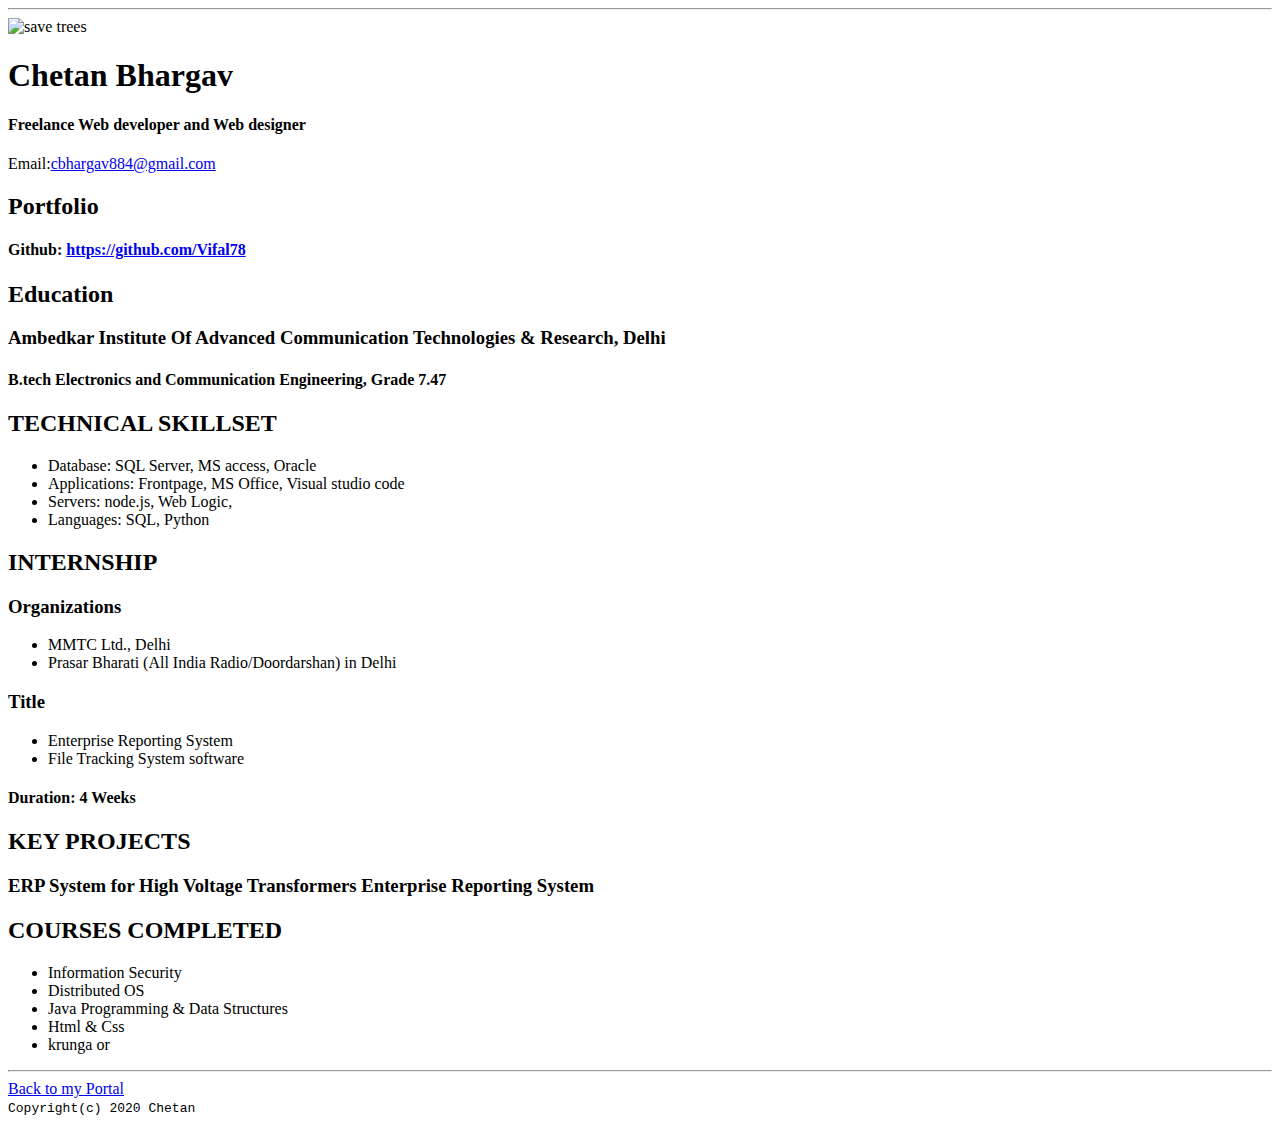
==== resume.html @ d9433530 "Add files via upload" ====
<!DOCTYPE html>
<html lang="en" dir="ltr">
  <head>
    <meta charset="utf-8">
    <title>Chetan Bhargav's Resume</title>
    <link rel="stylesheet" href="C:\Users\91965\Desktop\project\css\master.css">


    <link rel="apple-touch-icon"  sizes="180x180" href="/apple-touch-icon.png" href="C:\Users\91965\Desktop\project\image\apple-touch-icon.png">
    <link rel="icon" type="image/png"  sizes="32x32" href="C:\Users\91965\Desktop\project\image\favicon-32x32.png">
    <link rel="icon" type="image/png" sizes="16x16" href="C:\Users\91965\Desktop\project\image\favicon-16x16.png">
    <link rel="manifest" href="C:\Users\91965\Desktop\project\image\site.webmanifest">

    <meta name="viewport" content="width=device-width, initial-scale-1,shrink-to-fit=no">
    <meta name="name" content="Chetan Bhrgav's Portal">
    <meta name="robots" content="noindex,nofollow">
  </head>
  <body>
    <hr>
    <img src="C:\Users\91965\Desktop\project\image\2.JPG" width="22%" height="7%" alt="save trees">
    <h1>Chetan Bhargav</h1>
    <h4>Freelance Web developer and Web designer</h4>
    <p>Email:<a href="mailto:cbhargav884@gmail.com"  target="_blank">cbhargav884@gmail.com</a></p>
    <h2>Portfolio</h2>
       <p><h4>Github: <a href="https://github.com/Vifal78" target="_blank">https://github.com/Vifal78</a></h4></p>
       <h2>Education</h2>

       <h3>Ambedkar Institute Of Advanced Communication Technologies & Research, Delhi</h3>
       <h4>B.tech Electronics and Communication Engineering, Grade 7.47</h4>

       <h2>TECHNICAL SKILLSET</h2>

       <ul>
         <li>Database: SQL Server, MS access, Oracle</li>
              <li>Applications: Frontpage, MS Office, Visual studio code</li>
              <li> Servers: node.js, Web Logic, </li>
                   <li>Languages: SQL, Python</li>

       </ul>
       <h2>INTERNSHIP</h2>
       <h3>Organizations </h3>
       <ul>
         <li>MMTC Ltd., Delhi</li>
         <li>Prasar Bharati (All India Radio/Doordarshan) in Delhi</li>
       </ul>
       <h3>Title</h3>
       <ul>
         <li> Enterprise Reporting System</li>
         <li>File Tracking System software</li>
       </ul>
       <h4>Duration:
           4 Weeks</h4>
       <h2>KEY PROJECTS</h2>
    <p>   <h3>ERP System for High Voltage Transformers
          Enterprise Reporting System</h3></p>
         <h2>COURSES COMPLETED</h2>
         <ul>
           <li>Information Security</li>
                <li>Distributed OS</li>
                     <li>Java Programming & Data Structures</li>
                          <li>Html & Css</li>
                               <li>krunga or</li>
         </ul>


  </body>
  <hr>
  <footer>
    <a href="C:\Users\91965\Desktop\project\index.html">Back to my Portal</a>
    <br>
  <code>Copyright(c) 2020 Chetan</code>
</br>
    </footer>

</html>
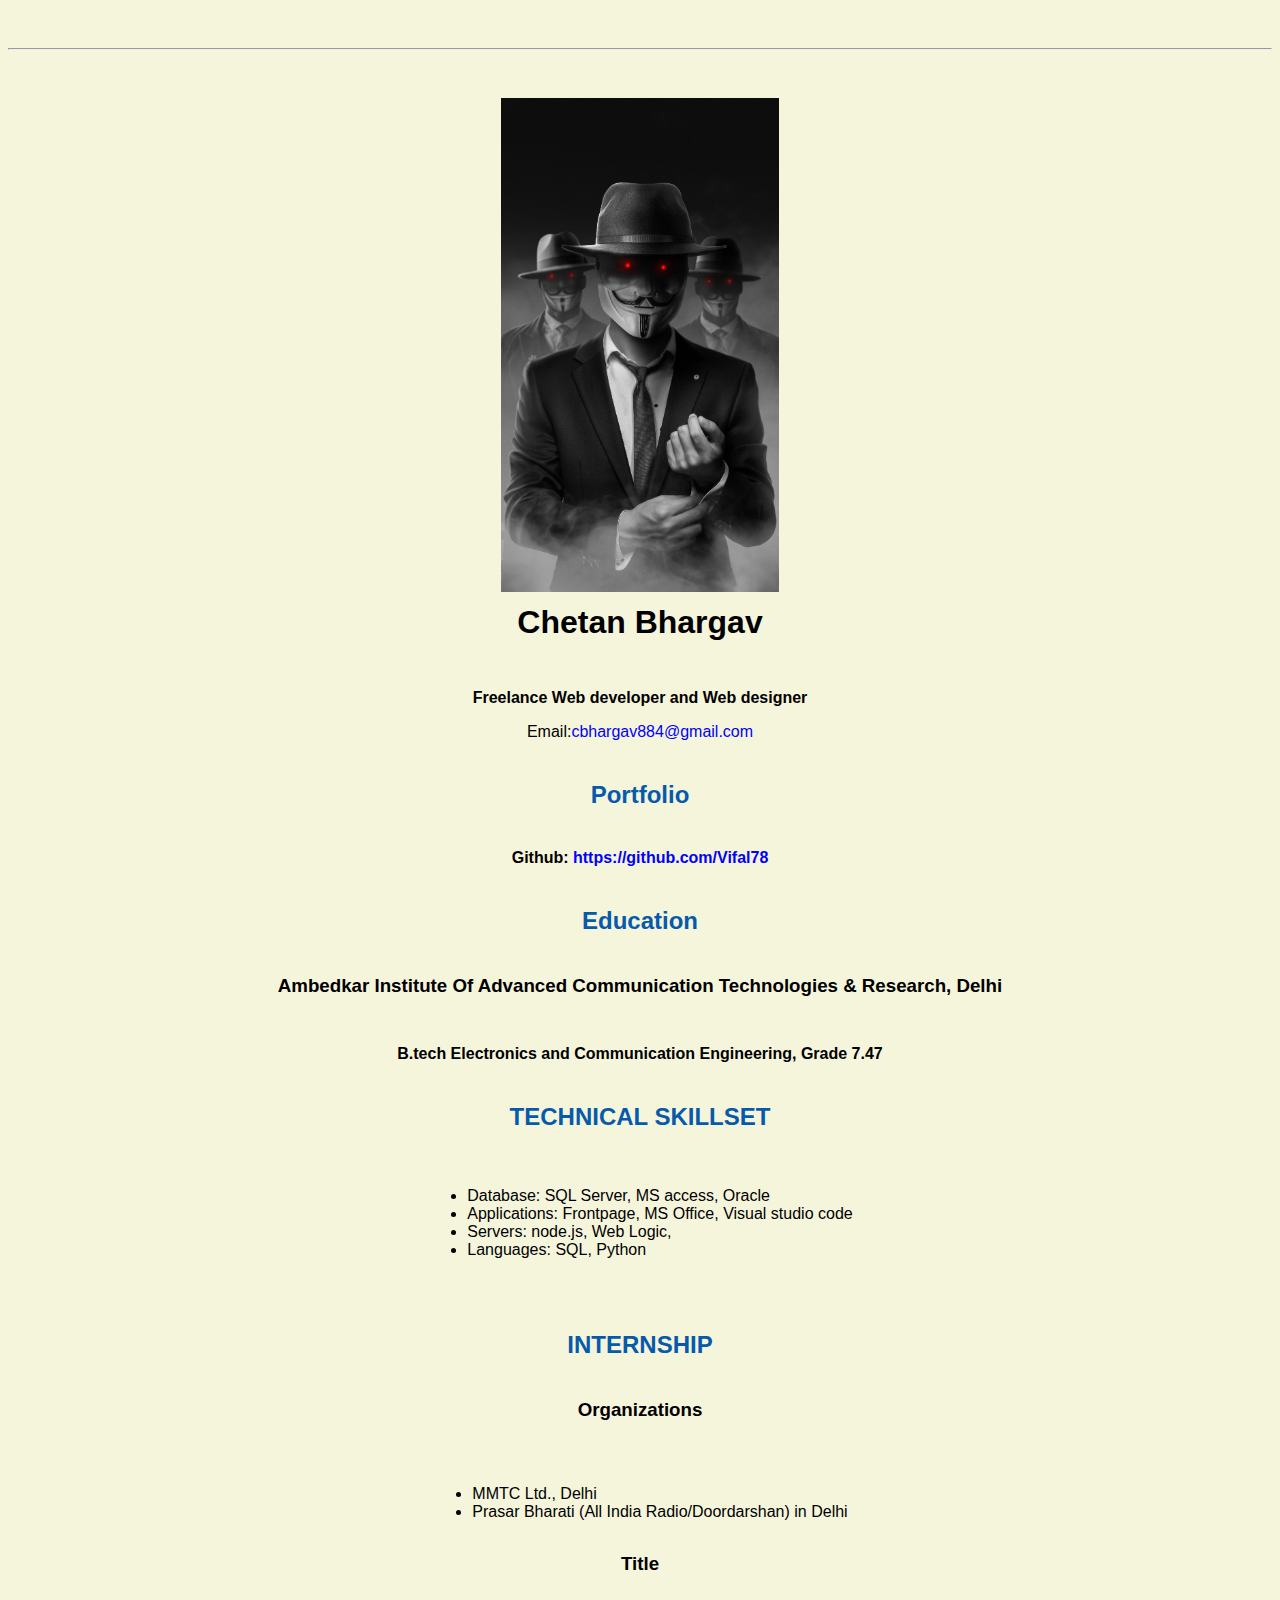
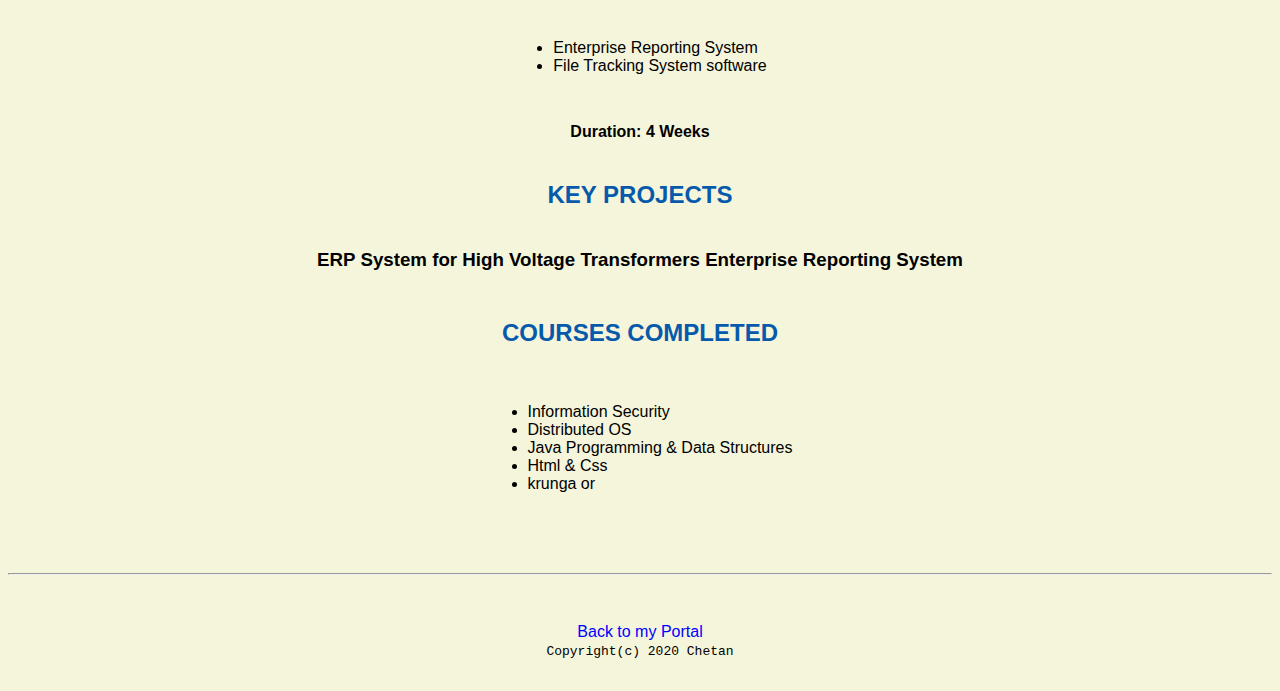
==== commit 489dad75: "." ====
--- a/resume.html
+++ b/resume.html
@@ -3,13 +3,13 @@
   <head>
     <meta charset="utf-8">
     <title>Chetan Bhargav's Resume</title>
-    <link rel="stylesheet" href="C:\Users\91965\Desktop\project\css\master.css">
+    <link rel="stylesheet" href="css/master.css">
 
 
-    <link rel="apple-touch-icon"  sizes="180x180" href="/apple-touch-icon.png" href="C:\Users\91965\Desktop\project\image\apple-touch-icon.png">
-    <link rel="icon" type="image/png"  sizes="32x32" href="C:\Users\91965\Desktop\project\image\favicon-32x32.png">
-    <link rel="icon" type="image/png" sizes="16x16" href="C:\Users\91965\Desktop\project\image\favicon-16x16.png">
-    <link rel="manifest" href="C:\Users\91965\Desktop\project\image\site.webmanifest">
+    <link rel="apple-touch-icon"  sizes="180x180" href="/apple-touch-icon.png" href="image/apple-touch-icon.png">
+    <link rel="icon" type="image/png"  sizes="32x32" href="image/favicon-32x32.png">
+    <link rel="icon" type="image/png" sizes="16x16" href="image/favicon-16x16.png">
+    <link rel="manifest" href="image/site.webmanifest">
 
     <meta name="viewport" content="width=device-width, initial-scale-1,shrink-to-fit=no">
     <meta name="name" content="Chetan Bhrgav's Portal">
@@ -17,7 +17,7 @@
   </head>
   <body>
     <hr>
-    <img src="C:\Users\91965\Desktop\project\image\2.JPG" width="22%" height="7%" alt="save trees">
+    <img src="image/2.JPG" width="22%" height="7%" alt="save trees">
     <h1>Chetan Bhargav</h1>
     <h4>Freelance Web developer and Web designer</h4>
     <p>Email:<a href="mailto:cbhargav884@gmail.com"  target="_blank">cbhargav884@gmail.com</a></p>
@@ -66,7 +66,7 @@
   </body>
   <hr>
   <footer>
-    <a href="C:\Users\91965\Desktop\project\index.html">Back to my Portal</a>
+    <a href="index.html">Back to my Portal</a>
     <br>
   <code>Copyright(c) 2020 Chetan</code>
 </br>
--- a/css/master.css
+++ b/css/master.css
@@ -0,0 +1,47 @@
+a{
+  color: blue;
+  text-decoration: none;
+}
+a:hover{
+  color : red;
+   text-decoration: none;
+}
+body{
+  background-color: beige;
+  color: bkack;
+  font-family: Arial, Helvetica, sans-serif;
+  text-align: center;
+
+
+}
+footer{
+  margin-top: 2rem;
+  margin-bottom: 2rem;
+}
+h1{
+  margin-top: .5rem;
+  margin-bottom: 3rem;
+}
+h2{
+  color: #075AAB;
+  margin-top: 2.5rem;
+  margin-bottom: 2.5rem;
+}
+h3{
+  margin-top: 0rem;
+  margin-bottom: 3rem;
+
+}
+h4{
+  margin-top: 1rem;
+  margin-bottom: 0.5rem;
+}
+hr{
+  margin-top: 3rem;
+  margin-bottom: 3rem;
+}
+ul{
+  display:  inline-table ;
+  margin-bottom:2rem;
+  text-align: left;
+}
